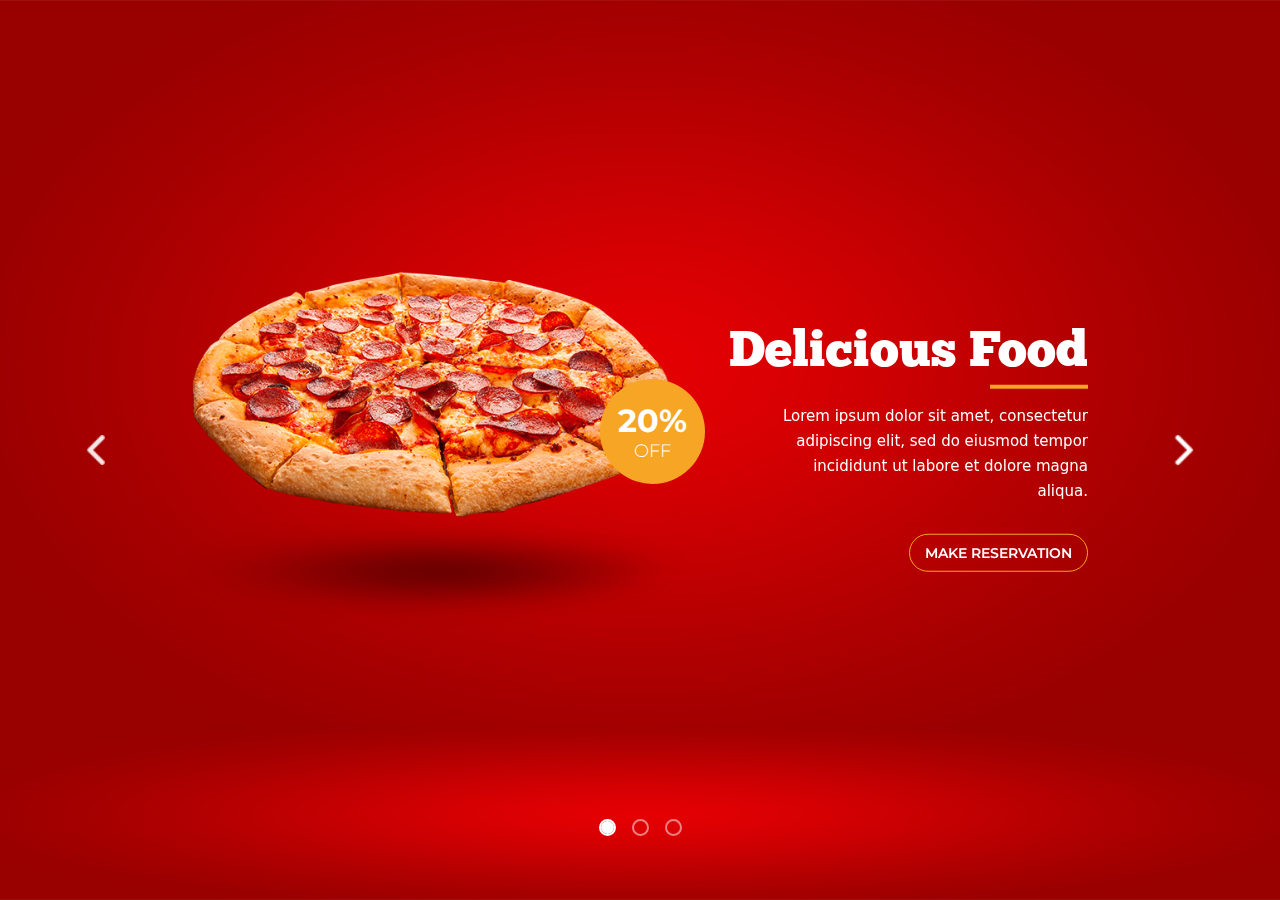
==== index.html @ 7ec94b43 "git init" ====
<!DOCTYPE html>
<html lang="zxx">
<head>

    <!-- Meta tags -->
    <meta charset="UTF-8">
    <meta name="viewport" content="width=device-width, initial-scale=1">
    
    <!-- Title -->
    <title>Butazzo - Fast Food and Restaurant Responsive Bootstrap Slider</title>
    
    <!-- Stylesheets -->
    <link rel="stylesheet" href="src/assets/css/bootstrap.min.css">
    <link rel="stylesheet" href="src/assets/css/style.css">

    <!-- Google Font -->
    <link href="https://fonts.googleapis.com/css2?family=Montserrat:wght@300,400,600,700&display=swap" rel="stylesheet">
</head>
<body>

<div id="myCarousel" class="carousel slide carousel-fade mb-6" data-bs-ride="carousel" data-bs-theme="light" style="background-image: url('src/assets/img/slider_bg.jpg');">
    <div class="carousel-inner">
        
        <!-- Carousel Item 1 -->
        <div class="carousel-item active">
            <div class="container">
                <div class="carousel-caption">
                    <div class="row flex align-items-center">
                        <div class="col-md-6 col-lg-7">

                            <!-- Carousel Image -->
                            <div class="fadeUp">
                                <div class="d-flex flex-column align-items-center position-relative item_media pr-9">
                                    <div class="position-relative">
                                        <img src="src/assets/img/Butazzo-Slider1.png" alt="butazzo-slider" class="item_img animate-bounce">
                                        <div class="item_badge">
                                            <span class="badge_btext">20%</span>
                                            <span class="badge_stext">OFF</span>
                                        </div>
                                    </div>
                                    <img src="src/assets/img/shadow.png" alt="shadow" class="item_shadow animate-shadow">
                                </div>
                            </div>
                        </div>
                        <div class="col-md-6 col-lg-5">

                            <!-- Carousel Content -->
                            <div class="fadeUp fade-slow text-start d-none d-md-block">
                                <h4 class="item_name">Delicious Food</h4>
                                <p class="item_info">
                                    Lorem ipsum dolor sit amet, consectetur adipiscing elit, sed do eiusmod tempor incididunt ut labore et dolore magna aliqua.
                                </p>
                                <div class="text-end">
                                    <a href="#" class="item_link page-scroll">
                                        Make Reservation
                                    </a>
                                </div>
                            </div>
                        </div>
                    </div>
                </div>
            </div>
        </div>

        <!-- Carousel Item 2 -->
        <div class="carousel-item">
            <div class="container">
                <div class="carousel-caption">
                    <div class="row flex align-items-center">
                        <div class="col-md-6 col-lg-7">

                            <!-- Carousel Image -->
                            <div class="fadeUp">
                                <div class="d-flex flex-column align-items-center position-relative item_media pr-9">
                                    <div class="position-relative">
                                        <img src="src/assets/img/Butazzo-Slider2.png" alt="butazzo-slider" class="item_img animate-bounce">
                                        <div class="item_badge">
                                            <span class="badge_btext">20%</span>
                                            <span class="badge_stext">OFF</span>
                                        </div>
                                    </div>
                                    <img src="src/assets/img/shadow.png" alt="shadow" class="item_shadow animate-shadow">
                                </div>
                            </div>
                        </div>
                        <div class="col-md-6 col-lg-5">

                            <!-- Carousel Content -->
                            <div class="fadeUp fade-slow text-start d-none d-md-block">
                                <h4 class="item_name">Delicious Food</h4>
                                <p class="item_info">
                                    Lorem ipsum dolor sit amet, consectetur adipiscing elit, sed do eiusmod tempor incididunt ut labore et dolore magna aliqua.
                                </p>
                                <div class="text-end">
                                    <a href="#" class="item_link page-scroll">
                                        Make Reservation
                                    </a>
                                </div>
                            </div>
                        </div>
                    </div>
                </div>
            </div>
        </div>

        <!-- Carousel Item 3 -->
        <div class="carousel-item">
            <div class="container">
                <div class="carousel-caption">
                    <div class="row flex align-items-center">
                        <div class="col-md-6 col-lg-7">

                            <!-- Carousel Image -->
                            <div class="fadeUp">
                                <div class="d-flex flex-column align-items-center position-relative item_media pr-9">
                                    <div class="position-relative">
                                        <img src="src/assets/img/Butazzo-Slider3.png" alt="butazzo-slider" class="item_img animate-bounce">
                                        <div class="item_badge">
                                            <span class="badge_btext">20%</span>
                                            <span class="badge_stext">OFF</span>
                                        </div>
                                    </div>
                                    <img src="src/assets/img/shadow.png" alt="shadow" class="item_shadow animate-shadow">
                                </div>
                            </div>
                        </div>
                        <div class="col-md-6 col-lg-5">

                            <!-- Carousel Content -->
                            <div class="fadeUp fade-slow text-start d-none d-md-block">
                                <h4 class="item_name">Delicious Food</h4>
                                <p class="item_info">
                                    Lorem ipsum dolor sit amet, consectetur adipiscing elit, sed do eiusmod tempor incididunt ut labore et dolore magna aliqua.
                                </p>
                                <div class="text-end">
                                    <a href="#" class="item_link page-scroll">
                                        Make Reservation
                                    </a>
                                </div>
                            </div>
                        </div>
                    </div>
                </div>
            </div>
        </div>
    </div>

    <!-- Carousel Control Left -->
    <button class="carousel-control-prev" type="button" data-bs-target="#myCarousel" data-bs-slide="prev">
        <img src="src/assets/img/left-arrow.png" alt="control-prev">
    </button>

    <!-- Carousel Control Right -->
    <button class="carousel-control-next" type="button" data-bs-target="#myCarousel" data-bs-slide="next">
        <img src="src/assets/img/right-arrow.png" alt="control-next">
    </button>


    <!-- Carousel Indicators -->
    <div class="carousel-indicators">

        <!-- Carousel Indicator 1 -->
        <button type="button" data-bs-target="#myCarousel" data-bs-slide-to="0" class="active" aria-current="true" aria-label="Slide 1"></button>

        <!-- Carousel Indicator 2 -->
        <button type="button" data-bs-target="#myCarousel" data-bs-slide-to="1" aria-label="Slide 2"></button>

        <!-- Carousel Indicator 3 -->
        <button type="button" data-bs-target="#myCarousel" data-bs-slide-to="2" aria-label="Slide 3"></button>
    </div>
</div>

<!-- JavaScript -->
<script src="src/assets/js/bootstrap.bundle.min.js"></script>

</body>
</html>
---- src/assets/css/style.css ----
/* 
    Template Name: Butazzo
    Template URI: https://butazzo.netlify.app/
    Author: Alissio
    File Description: Main Css file of the template
	Version: 1.0.0
*/

/*-----------------------------------------------------------------------------------

    CSS INDEX
    ===================

    1. - FONTS

    2. - Global

    3. - CUSTOMIZE THE CAROUSEL

    4. - RESPONSIVE

-----------------------------------------------------------------------------------*/



/* 1. - FONTS
-------------------------------------------------- */

@font-face {
    font-family: 'ChunkFiveEx';
    src: url('../font/ChunkFiveEx/ChunkFiveEx.eot');
    src: url('../font/ChunkFiveEx/ChunkFiveEx.eot?#iefix') format('embedded-opentype'),
        url('../font/ChunkFiveEx/ChunkFiveEx.woff') format('woff'),
        url('../font/ChunkFiveEx/ChunkFiveEx.ttf') format('truetype'),
        url('../font/ChunkFiveEx/ChunkFiveEx.svg#ChunkFiveEx') format('svg');
    font-weight: normal;
    font-style: normal;
}



/* 2. - Global
-------------------------------------------------- */

* {
    outline: 0 !important;
    font-weight: 300;
}

body {
    overflow-x: hidden;
    -webkit-font-smoothing: antialiased;
    -moz-osx-font-smoothing: grayscale;    
}

a,
button {
    outline: 0 !important;
}

a,
a:hover,
a:focus {
    text-decoration: none;
}

.pr-9 {
    padding-right: 2.25rem; /* 36px */
}


/* 3. - CUSTOMIZE THE CAROUSEL
-------------------------------------------------- */

.carousel {
    background-repeat: no-repeat;
    background-position: top center;
    background-size: cover;
}

.carousel-indicators {
    bottom: 48px;
}

.carousel-control {
    z-index: 1;
    background: none;
    opacity: .9;
    width: auto;
}

.carousel-control-next, 
.carousel-control-prev {
    opacity: 1;
}

.carousel-control-next img, 
.carousel-control-prev img {
    width: 30px;
    height: 30px;
}

.carousel-inner .carousel-item {
    min-height: 100vh;
    background-position: center;
    background-size: cover;
    -webkit-transition-duration: .3s;
         -o-transition-duration: .3s;
            transition-duration: .3s;
}

.carousel-caption {
    top: 50%;
    -webkit-transform: translateY(-50%);
        -ms-transform: translateY(-50%);
            transform: translateY(-50%); 
    margin: 0;
    bottom: auto;
    text-shadow: none;
    padding: 0; 
}

.carousel-caption h1 {
    color: #ffffff;
    font-size: 76px;
    border-left: 1px solid #56b3a5;
    border-right: 1px solid #56b3a5;
    display: inline-block;
    padding: 20px 80px;
    position: relative;
    margin-bottom: 50px;
}

.carousel-caption h1,
.item_name {
    font-family: 'ChunkFiveEx';
}

.item_name {
    font-size: 50px;
    line-height: normal;
    position: relative;
    padding-bottom: 10px;
    margin-bottom: 15px;
    text-align: right;
}

.item_name:after {
    content: "";
    width: 98px;
    height: 4px;
    background-color: #f6a525;
    position: absolute;
    right: 0;
    bottom: 0;
}

.item_img {
    max-width: 100%;   
}

.item_media {
    padding-bottom: 7rem;
}

.item_shadow {
    position: absolute;
    bottom: 0;
    z-index: -1;
    max-width: 100%;  
}

.item_badge {
    width: 105px;
    height: 105px;
    position: absolute;
    right: -36px;
    top: 77%;
    -webkit-transform: translateY(-77%);
        -ms-transform: translateY(-77%);
            transform: translateY(-77%);
    background-color: #f6a525;
    color: #fff;
    border-radius: 50%;
    display: -webkit-box;
    display: -ms-flexbox;
    display: flex;
    -webkit-box-orient: vertical;
    -webkit-box-direction: normal;
        -ms-flex-direction: column;
            flex-direction: column;
    -webkit-box-pack: center;
        -ms-flex-pack: center;
            justify-content: center;  
}

.item_link {
    font-size: 14px;
    line-height: 20px;
    font-family: "Montserrat", sans-serif;
    font-weight: 600;
    text-transform: uppercase;
    color: #fff;
    padding: 8px 15px;
    display: inline-block;
    border: 1px solid #f6a525;
    border-radius: 30px;
    color: #fff!important;
    margin-top: 30px;
}

.item_link:hover {
    background-color: #f6a525;
    color: #fff!important;
    border-color: transparent;
    -webkit-transition: all .3s ease-out;
    -o-transition: all .3s ease-out;
    transition: all .3s ease-out;
}

.badge_btext {
    display: block;
    font-family: "Montserrat", sans-serif;
    font-weight: 700;
    font-size: 32px;
    line-height: normal;
}

.badge_stext {
    font-family: "Montserrat", sans-serif;
    font-weight: 300;
    font-size: 18px;
    line-height: normal;
}

.carousel-caption h1 .border-top:before,
.carousel-caption h1 .border-top:after,
.carousel-caption h1 .border-bottom:before,
.carousel-caption h1 .border-bottom:after {
    content: '';
    position: absolute;
    width: 7%;
    height: 1px;
    background-color: #56b3a5;
}

.carousel-caption h1 .border-top:before {
    top: 0px;
    left: 0px;
}

.carousel-caption h1 .border-top:after {
    top: 0px;
    right: 0px;
}

.carousel-caption h1 .border-bottom:after {
    bottom: 0px;
    right: 0px;
}

.carousel-caption h1 .border-bottom:before {
    bottom: 0px;
    left: 0px;
}

.carousel-caption p {
    color: #fff;
    font-size: 15px;
    line-height: 25px;
    text-align: right;
    width: 85%;
    margin-right: 0;
    margin-left: auto;
    margin-bottom: 0;
}

.carousel-caption .fadeUp,
.carousel-caption .fadeUpSlow {
    opacity: 0;
    -webkit-transform: translateY(100%);
        -ms-transform: translateY(100%);
            transform: translateY(100%);
    -webkit-transition: all .8s;
    -o-transition: all .8s;
    transition: all .8s
}

.carousel-inner .carousel-item.active .carousel-caption .fadeUp {
    -webkit-transform: translateY(0);
        -ms-transform: translateY(0);
            transform: translateY(0);
    opacity: 1;
}

.carousel-caption .fade-slow {
    -webkit-transition-delay: .4s;
         -o-transition-delay: .4s;
            transition-delay: .4s;
}

.carousel-indicators button[data-bs-target],
.carousel-indicators button[data-bs-target].active {
    width: 13px;
    height: 13px;
    border-width: 2px;
    border-color: #fff;
    margin: 0 8px;
    background-color: transparent;
    border: 2px solid #fff;
    border-radius: 10px;
}

.carousel-indicators button[data-bs-target].active {
    background-color: #fff;
}

.animate-bounce {
    -webkit-animation: bounce 1s infinite;
            animation: bounce 1s infinite;
}

.animate-shadow {
    -webkit-animation: shadow 1s infinite;
            animation: shadow 1s infinite;
}

@-webkit-keyframes bounce {
    0%,to {
        -webkit-transform: translateY(-5%);
                transform: translateY(-5%);
        -webkit-animation-timing-function: cubic-bezier(.8,0,1,1);
                animation-timing-function: cubic-bezier(.8,0,1,1)
    }

    50% {
        -webkit-transform: none;
                transform: none;
        -webkit-animation-timing-function: cubic-bezier(0,0,.2,1);
                animation-timing-function: cubic-bezier(0,0,.2,1)
    }
}

@keyframes bounce {
    0%,to {
        -webkit-transform: translateY(-5%);
                transform: translateY(-5%);
        -webkit-animation-timing-function: cubic-bezier(.8,0,1,1);
                animation-timing-function: cubic-bezier(.8,0,1,1)
    }

    50% {
        -webkit-transform: none;
                transform: none;
        -webkit-animation-timing-function: cubic-bezier(0,0,.2,1);
                animation-timing-function: cubic-bezier(0,0,.2,1)
    }
}

@-webkit-keyframes shadow {
    0%,to {
        -webkit-transform: scale(.8);
                transform: scale(.8);
        -webkit-animation-timing-function: cubic-bezier(.8,0,1,1);
                animation-timing-function: cubic-bezier(.8,0,1,1)
    }

    50% {
        -webkit-transform: none;
                transform: none;
        -webkit-animation-timing-function: cubic-bezier(0,0,.2,1);
                animation-timing-function: cubic-bezier(0,0,.2,1)
    }
}

@keyframes shadow {
    0%,to {
        -webkit-transform: scale(.8);
                transform: scale(.8);
        -webkit-animation-timing-function: cubic-bezier(.8,0,1,1);
                animation-timing-function: cubic-bezier(.8,0,1,1)
    }

    50% {
        -webkit-transform: none;
                transform: none;
        -webkit-animation-timing-function: cubic-bezier(0,0,.2,1);
                animation-timing-function: cubic-bezier(0,0,.2,1)
    }
}


/* 4. - RESPONSIVE
-------------------------------------------------- */

@media only screen and (max-width: 1160px) {
    .carousel-caption {
        left: 12%;
        right: 12%;
    }
}

@media only screen and (max-width: 992px) {
    .item_name {
        font-size: 38px;
    }
    .carousel-caption p {
        width: 90%;
    }
    .item_media {
        padding-bottom: 4rem;
    }
    .item_badge {
        width: 90px;
        height: 90px;
    }
    .badge_btext {
        font-size: 28px;
    }
    .badge_stext {
        font-size: 16px;
    }
}

@media only screen and (max-width: 768px) {
    .carousel-caption {
        padding: 0 1rem;
    }
    .item_media {
        padding-bottom: 6rem;
    }
    .item_badge {
        width: 105px;
        height: 105px;
    }
    .badge_btext {
        font-size: 30px;
    }
    .badge_stext {
        font-size: 20px;
    }
}
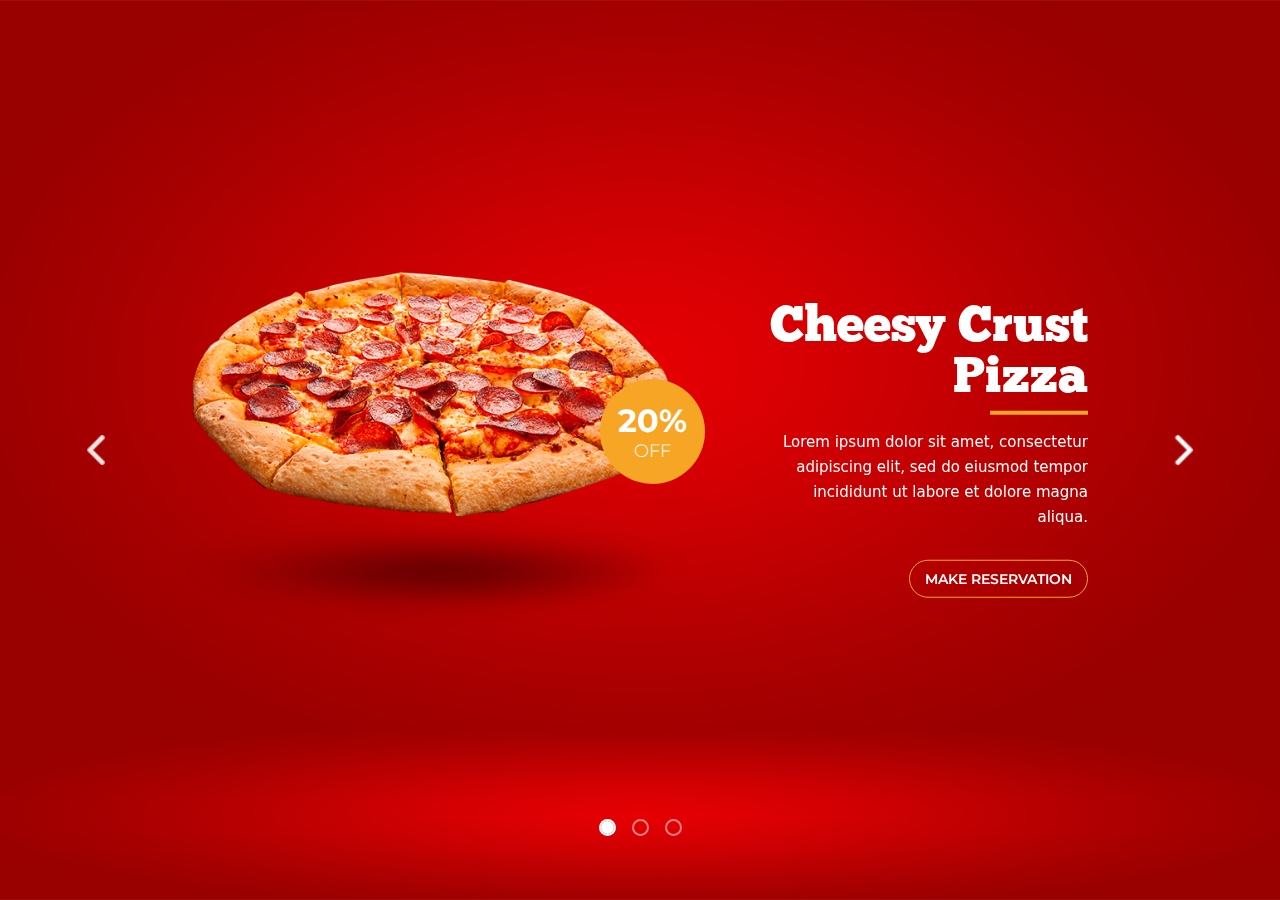
==== commit 869c1c4c: "update 1.0.1" ====
--- a/index.html
+++ b/index.html
@@ -15,6 +15,7 @@
 
     <!-- Google Font -->
     <link href="https://fonts.googleapis.com/css2?family=Montserrat:wght@300,400,600,700&display=swap" rel="stylesheet">
+    
 </head>
 <body>
 
@@ -45,12 +46,12 @@
                         <div class="col-md-6 col-lg-5">
 
                             <!-- Carousel Content -->
-                            <div class="fadeUp fade-slow text-start d-none d-md-block">
-                                <h4 class="item_name">Delicious Food</h4>
-                                <p class="item_info">
+                            <div class="text-start d-none d-md-block">
+                                <h4 class="item_name fadeUp">Cheesy Crust Pizza</h4>
+                                <p class="item_info fadeUp fade-slow">
                                     Lorem ipsum dolor sit amet, consectetur adipiscing elit, sed do eiusmod tempor incididunt ut labore et dolore magna aliqua.
                                 </p>
-                                <div class="text-end">
+                                <div class="text-end fadeUp fade-medium">
                                     <a href="#" class="item_link page-scroll">
                                         Make Reservation
                                     </a>
@@ -75,7 +76,7 @@
                                     <div class="position-relative">
                                         <img src="src/assets/img/Butazzo-Slider2.png" alt="butazzo-slider" class="item_img animate-bounce">
                                         <div class="item_badge">
-                                            <span class="badge_btext">20%</span>
+                                            <span class="badge_btext">25%</span>
                                             <span class="badge_stext">OFF</span>
                                         </div>
                                     </div>
@@ -86,12 +87,12 @@
                         <div class="col-md-6 col-lg-5">
 
                             <!-- Carousel Content -->
-                            <div class="fadeUp fade-slow text-start d-none d-md-block">
-                                <h4 class="item_name">Delicious Food</h4>
-                                <p class="item_info">
+                            <div class="text-start d-none d-md-block">
+                                <h4 class="item_name fadeUp">Taco Bell Chicken</h4>
+                                <p class="item_info fadeUp fade-slow">
                                     Lorem ipsum dolor sit amet, consectetur adipiscing elit, sed do eiusmod tempor incididunt ut labore et dolore magna aliqua.
                                 </p>
-                                <div class="text-end">
+                                <div class="text-end fadeUp fade-medium">
                                     <a href="#" class="item_link page-scroll">
                                         Make Reservation
                                     </a>
@@ -116,7 +117,7 @@
                                     <div class="position-relative">
                                         <img src="src/assets/img/Butazzo-Slider3.png" alt="butazzo-slider" class="item_img animate-bounce">
                                         <div class="item_badge">
-                                            <span class="badge_btext">20%</span>
+                                            <span class="badge_btext">15%</span>
                                             <span class="badge_stext">OFF</span>
                                         </div>
                                     </div>
@@ -127,12 +128,12 @@
                         <div class="col-md-6 col-lg-5">
 
                             <!-- Carousel Content -->
-                            <div class="fadeUp fade-slow text-start d-none d-md-block">
-                                <h4 class="item_name">Delicious Food</h4>
-                                <p class="item_info">
+                            <div class="text-start d-none d-md-block">
+                                <h4 class="item_name fadeUp">Turkey Burger</h4>
+                                <p class="item_info fadeUp fade-slow">
                                     Lorem ipsum dolor sit amet, consectetur adipiscing elit, sed do eiusmod tempor incididunt ut labore et dolore magna aliqua.
                                 </p>
-                                <div class="text-end">
+                                <div class="text-end fadeUp fade-medium">
                                     <a href="#" class="item_link page-scroll">
                                         Make Reservation
                                     </a>
--- a/src/assets/css/style.css
+++ b/src/assets/css/style.css
@@ -299,6 +299,12 @@
             transition-delay: .4s;
 }
 
+.carousel-caption .fade-medium {
+    -webkit-transition-delay: .6s;
+         -o-transition-delay: .6s;
+            transition-delay: .6s;
+}
+
 .carousel-indicators button[data-bs-target],
 .carousel-indicators button[data-bs-target].active {
     width: 13px;
